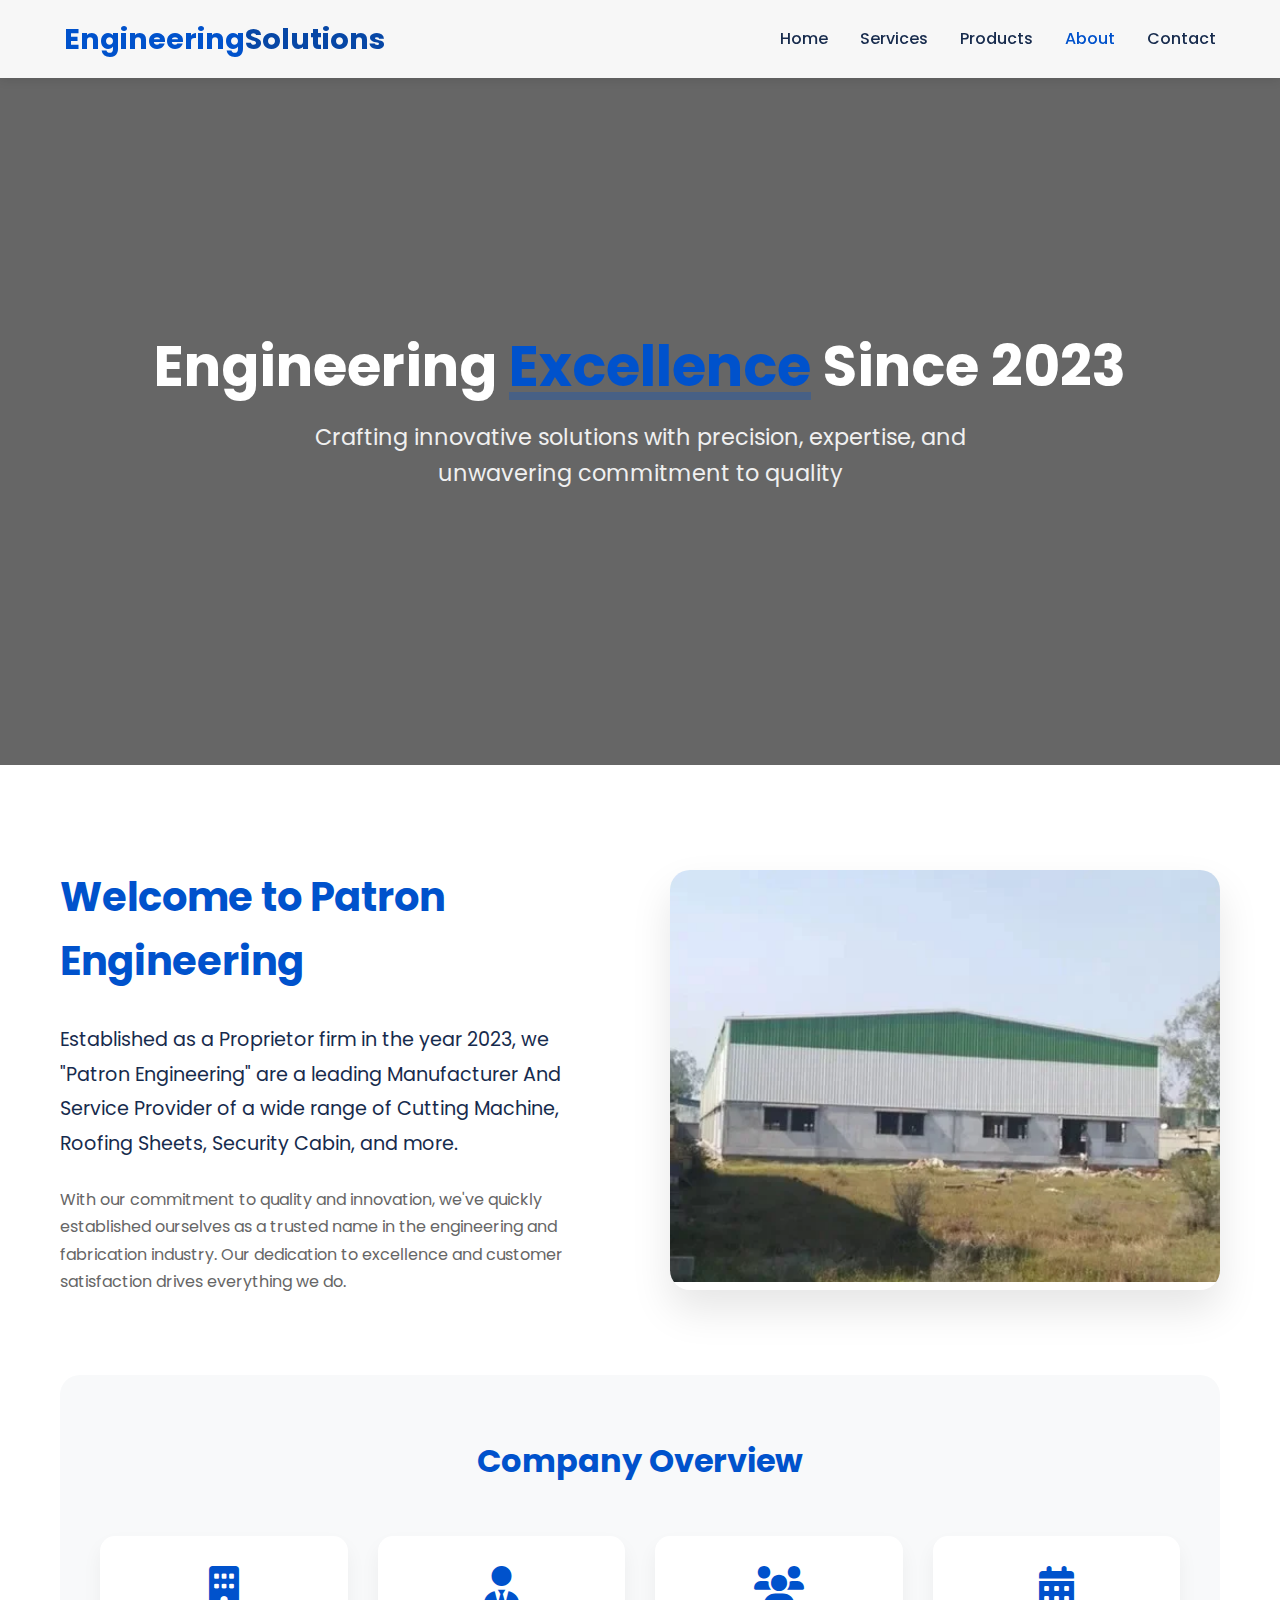
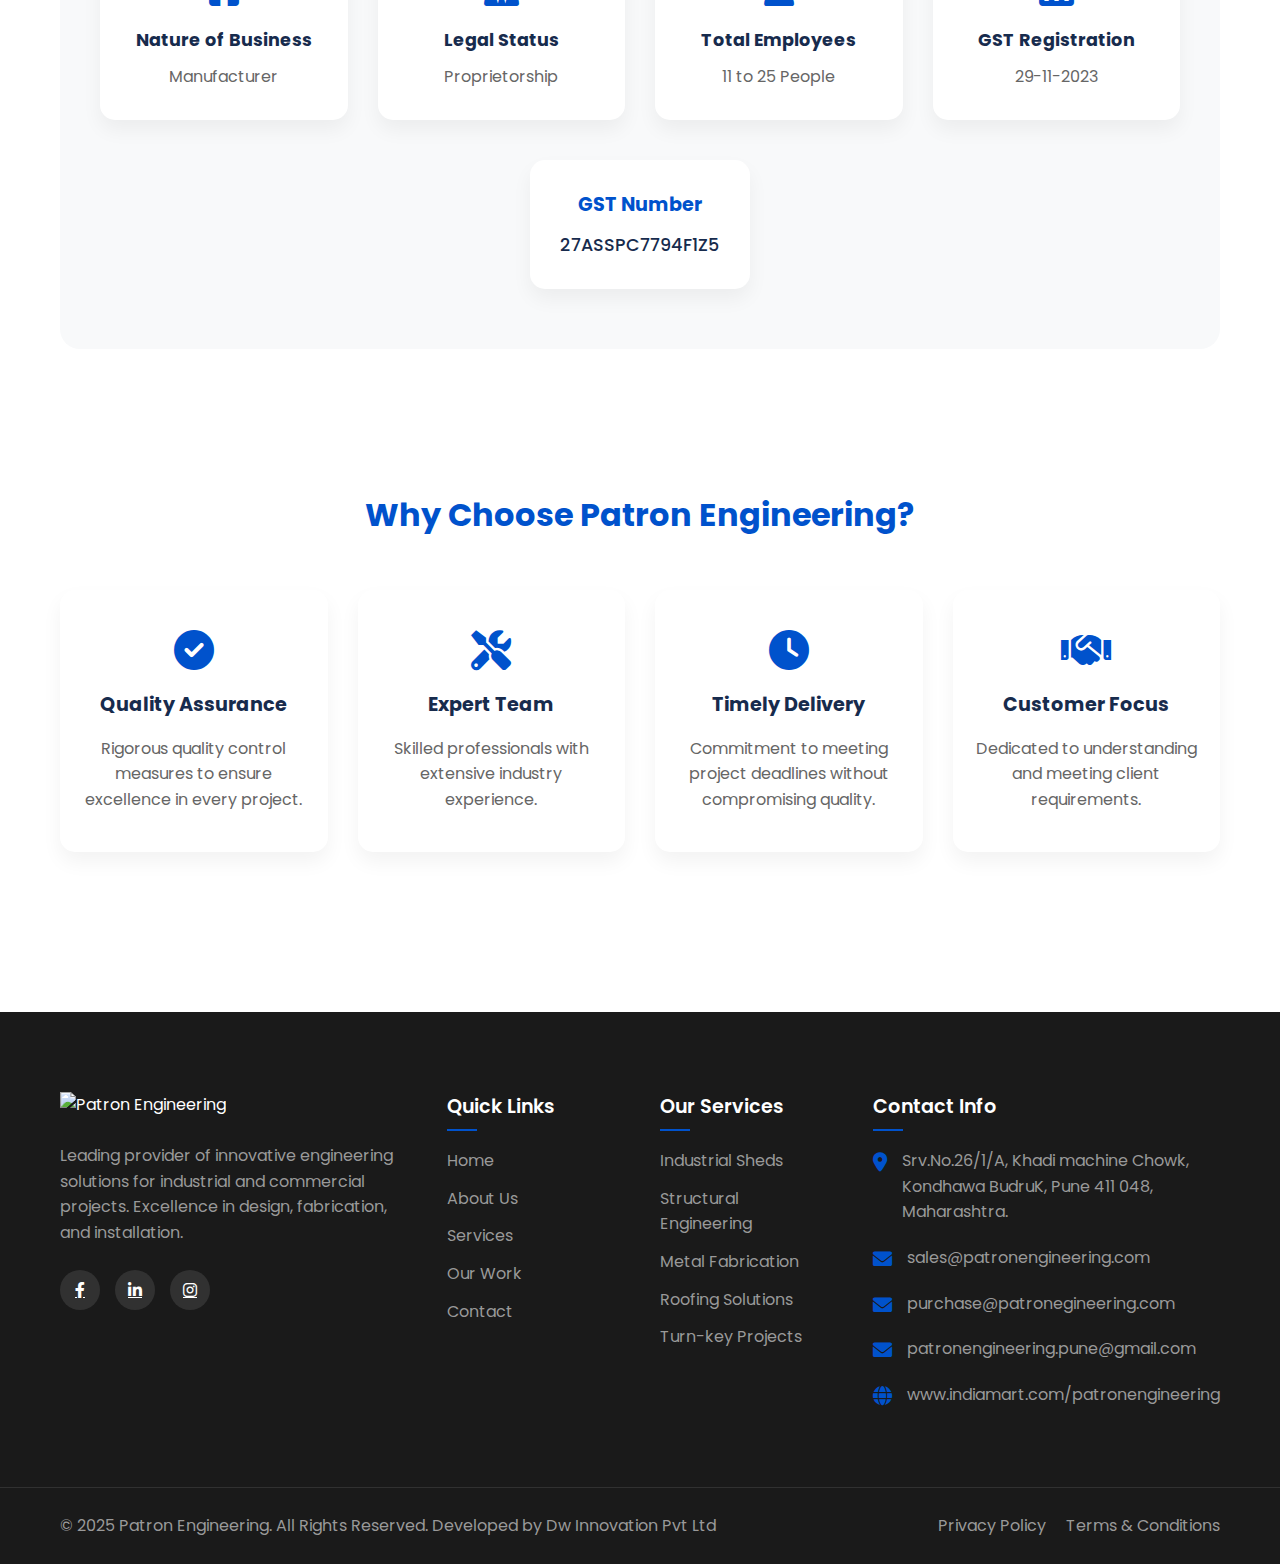
==== about.html @ 4565dd57 "first commit" ====
<!DOCTYPE html>
<html lang="en">
<head>
    <meta charset="UTF-8">
    <meta name="viewport" content="width=device-width, initial-scale=1.0">
    <title>About Us - Patron Engineering</title>
    <link rel="stylesheet" href="https://cdnjs.cloudflare.com/ajax/libs/font-awesome/6.0.0/css/all.min.css">
    <link rel="stylesheet" href="styles.css">
    <link href="https://fonts.googleapis.com/css2?family=Poppins:wght@300;400;500;600;700&display=swap" rel="stylesheet">
    <link rel="stylesheet" href="https://cdnjs.cloudflare.com/ajax/libs/font-awesome/6.0.0/css/all.min.css">
    <link rel="stylesheet" href="https://cdn.jsdelivr.net/npm/swiper@8/swiper-bundle.min.css">
</head>
<body>
    <!-- Header/Navbar -->
    <header>
        <nav>
            <div class="logo">
                <h1>Engineering<span>Solutions</span></h1>
            </div>
            <ul class="nav-links">
                <li><a href="index.html" >Home</a></li>
                <li><a href="#services">Services</a></li>
                <li><a href="#products">Products</a></li>
                <li><a href="about.html" class="active">About</a></li>
                <li><a href="contact.html">Contact</a></li>
            </ul>
            <div class="mobile-menu">
                <i class="fas fa-bars"></i>
            </div>
        </nav>
    </header>

    <main>
        <!-- About Banner -->
        <section class="about-banner">
            <div class="about-banner-overlay"></div>
            <div class="container">
                <h1>Engineering <span class="highlight">Excellence</span> Since 2023</h1>
                <p class="banner-subtitle">Crafting innovative solutions with precision, expertise, and unwavering commitment to quality</p>
                <!-- <div class="banner-highlights">
                    <div class="highlight-item">
                        <i class="fas fa-cogs"></i>
                        <span>Precision Engineering</span>
                    </div>
                    <div class="highlight-item">
                        <i class="fas fa-industry"></i>
                        <span>Modern Facilities</span>
                    </div>
                    <div class="highlight-item">
                        <i class="fas fa-users"></i>
                        <span>Expert Team</span>
                    </div>
                </div> -->
            </div>
        </section>

        <!-- About Content -->
        <section class="about-content">
            <div class="container">
                <div class="about-grid">
                    <div class="about-info">
                        <h2>Welcome to Patron Engineering</h2>
                        <p class="lead">Established as a Proprietor firm in the year 2023, we "Patron Engineering" are a leading Manufacturer And Service Provider of a wide range of Cutting Machine, Roofing Sheets, Security Cabin, and more.</p>
                        <p>With our commitment to quality and innovation, we've quickly established ourselves as a trusted name in the engineering and fabrication industry. Our dedication to excellence and customer satisfaction drives everything we do.</p>
                    </div>
                    <div class="about-image">
                        <img src="./images/work/industrial-shed-500x500.webp" alt="Patron Engineering Facility">
                    </div>
                </div>

                <!-- Company Details -->
                <div class="company-details">
                    <h3>Company Overview</h3>
                    <div class="details-grid">
                        <div class="detail-card">
                            <i class="fas fa-building"></i>
                            <h4>Nature of Business</h4>
                            <p>Manufacturer</p>
                        </div>
                        <div class="detail-card">
                            <i class="fas fa-user-tie"></i>
                            <h4>Legal Status</h4>
                            <p>Proprietorship</p>
                        </div>
                        <div class="detail-card">
                            <i class="fas fa-users"></i>
                            <h4>Total Employees</h4>
                            <p>11 to 25 People</p>
                        </div>
                        <div class="detail-card">
                            <i class="fas fa-calendar-alt"></i>
                            <h4>GST Registration</h4>
                            <p>29-11-2023</p>
                        </div>
                    </div>

                    <div class="gst-info">
                        <h4>GST Number</h4>
                        <p>27ASSPC7794F1Z5</p>
                    </div>
                </div>

                <!-- Why Choose Us -->
                <div class="why-choose-us">
                    <h3>Why Choose Patron Engineering?</h3>
                    <div class="features-grid">
                        <div class="feature">
                            <i class="fas fa-check-circle"></i>
                            <h4>Quality Assurance</h4>
                            <p>Rigorous quality control measures to ensure excellence in every project.</p>
                        </div>
                        <div class="feature">
                            <i class="fas fa-tools"></i>
                            <h4>Expert Team</h4>
                            <p>Skilled professionals with extensive industry experience.</p>
                        </div>
                        <div class="feature">
                            <i class="fas fa-clock"></i>
                            <h4>Timely Delivery</h4>
                            <p>Commitment to meeting project deadlines without compromising quality.</p>
                        </div>
                        <div class="feature">
                            <i class="fas fa-handshake"></i>
                            <h4>Customer Focus</h4>
                            <p>Dedicated to understanding and meeting client requirements.</p>
                        </div>
                    </div>
                </div>
            </div>
        </section>
    </main>

    <!-- Footer -->
    <footer class="footer">
        <div class="footer-top">
            <div class="container">
                <div class="footer-grid">
                    <div class="footer-info">
                        <div class="footer-logo">
                            <img src="./images/logo.png" alt="Patron Engineering">
                        </div>
                        <p>Leading provider of innovative engineering solutions for industrial and commercial projects. Excellence in design, fabrication, and installation.</p>
                        <div class="social-links">
                            <a href="#" class="social-link">
                                <i class="fab fa-facebook-f"></i>
                            </a>
                            <a href="#" class="social-link">
                                <i class="fab fa-linkedin-in"></i>
                            </a>
                            <a href="#" class="social-link">
                                <i class="fab fa-instagram"></i>
                            </a>
                        </div>
                    </div>

                    <div class="footer-links">
                        <h4>Quick Links</h4>
                        <ul>
                            <li><a href="index.html">Home</a></li>
                            <li><a href="about.html">About Us</a></li>
                            <li><a href="#services">Services</a></li>
                            <li><a href="#work">Our Work</a></li>
                            <li><a href="#contact">Contact</a></li>
                        </ul>
                    </div>

                    <div class="footer-services">
                        <h4>Our Services</h4>
                        <ul>
                            <li><a href="#">Industrial Sheds</a></li>
                            <li><a href="#">Structural Engineering</a></li>
                            <li><a href="#">Metal Fabrication</a></li>
                            <li><a href="#">Roofing Solutions</a></li>
                            <li><a href="#">Turn-key Projects</a></li>
                        </ul>
                    </div>

                    <div class="footer-contact">
                        <h4>Contact Info</h4>
                        <ul>
                            <li>
                                <i class="fas fa-map-marker-alt"></i>
                                <span>Srv.No.26/1/A, Khadi machine Chowk,<br>Kondhawa BudruK, Pune 411 048,<br>Maharashtra.</span>
                            </li>
                            <li>
                                <i class="fas fa-envelope"></i>
                                <a href="mailto:sales@patronengineering.com">sales@patronengineering.com</a>
                            </li>
                            <li>
                                <i class="fas fa-envelope"></i>
                                <a href="mailto:purchase@patronegineering.com">purchase@patronegineering.com</a>
                            </li>
                            <li>
                                <i class="fas fa-envelope"></i>
                                <a href="mailto:patronengineering.pune@gmail.com">patronengineering.pune@gmail.com</a>
                            </li>
                            <li>
                                <i class="fas fa-globe"></i>
                                <a href="https://www.indiamart.com/patronengineering" target="_blank">www.indiamart.com/patronengineering</a>
                            </li>
                        </ul>
                    </div>
                </div>
            </div>
        </div>

        <div class="footer-bottom">
            <div class="container">
                <p>&copy; 2025 Patron Engineering. All Rights Reserved. Developed by Dw Innovation Pvt Ltd</p>
                <div class="footer-bottom-links">
                    <a href="#">Privacy Policy</a>
                    <a href="#">Terms & Conditions</a>
                </div>
            </div>
        </div>
    </footer>

    <script src="script.js"></script>
</body>
</html>
---- styles.css ----
:root {
    --primary-color: #0052cc;
    --secondary-color: #0747a6;
    --white: #ffffff;
    --light-gray: #f4f5f7;
    --dark-gray: #172b4d;
}

* {
    margin: 0;
    padding: 0;
    box-sizing: border-box;
    font-family: 'Poppins', sans-serif;
}

body {
    line-height: 1.6;
    color: var(--dark-gray);
}

/* Header Styles */
header {
    position: fixed;
    width: 100%;
    z-index: 1000;
    background: rgba(255, 255, 255, 0.95);
    box-shadow: 0 2px 10px rgba(0, 0, 0, 0.1);
}

nav {
    display: flex;
    justify-content: space-between;
    align-items: center;
    padding: 1rem 5%;
    max-width: 1400px;
    margin: 0 auto;
}

.logo h1 {
    color: var(--primary-color);
    font-size: 1.8rem;
    font-weight: 700;
}

.logo span {
    color: var(--secondary-color);
}

.nav-links {
    display: flex;
    list-style: none;
    gap: 2rem;
}

.nav-links a {
    text-decoration: none;
    color: var(--dark-gray);
    font-weight: 500;
    transition: color 0.3s ease;
}

.nav-links a:hover,
.nav-links a.active {
    color: var(--primary-color);
}

.mobile-menu {
    display: none;
    cursor: pointer;
}

/* Hero Section */
#hero {
    height: 85vh;
    width: 100%;
    position: relative;
    overflow: hidden;
    margin-top: 0;
    background-color: var(--dark-gray);
}

.swiper {
    width: 100%;
    height: 100%;
}

.swiper-slide {
    position: relative;
    background-size: cover;
    background-position: center;
    background-repeat: no-repeat;
    width: 100%;
    height: 100%;
}

.swiper-slide::before {
    content: '';
    position: absolute;
    top: 0;
    left: 0;
    width: 100%;
    height: 100%;
    background: linear-gradient(to right, rgba(0,0,0,0.7), rgba(0,0,0,0.3));
    z-index: 1;
}

.slide-content {
    position: absolute;
    text-align: center;
    top: 50%;
    left: 50%;
    transform: translate(-50%, -50%);
    color: var(--white);
    z-index: 2;
    max-width: 600px;
}

.slide-content h2 {
    text-align: center;
    font-size: 3.5rem;
    font-weight: 700;
    margin-bottom: 1rem;
}

.slide-content p {
    font-size: 1.2rem;
    margin-bottom: 2rem;
}

.cta-button {
    display: inline-block;
    padding: 1rem 2rem;
    background: var(--primary-color);
    color: var(--white);
    text-decoration: none;
    border-radius: 5px;
    font-weight: 500;
    transition: all 0.3s ease;
}

.cta-button:hover {
    background: var(--secondary-color);
    transform: translateY(-2px);
}

/* Navigation Styles */
.swiper-button-next,
.swiper-button-prev {
    color: var(--white);
    width: 50px;
    height: 50px;
    background: rgba(0, 82, 204, 0.3);
    border-radius: 50%;
    transition: all 0.3s ease;
    z-index: 10;
}

.swiper-button-next:hover,
.swiper-button-prev:hover {
    background: var(--primary-color);
}

.swiper-button-next::after,
.swiper-button-prev::after {
    font-size: 1.2rem;
    font-weight: bold;
}

.swiper-pagination {
    z-index: 10;
}

.swiper-pagination-bullet {
    width: 12px;
    height: 12px;
    background: rgba(255, 255, 255, 0.5);
    transition: all 0.3s ease;
}

.swiper-pagination-bullet-active {
    background: var(--primary-color);
    width: 30px;
    border-radius: 6px;
}

/* General Section Styles */
.section {
    padding: 100px 0;
}

.container {
    max-width: 1200px;
    margin: 0 auto;
    padding: 0 20px;
}

.section-header {
    margin-bottom: 3rem;
}

.section-header h2 {
    font-size: 2.5rem;
    color: var(--dark-gray);
    margin-bottom: 1rem;
}

.section-header .subtitle {
    color: var(--primary-color);
    font-size: 1.2rem;
}

.text-left {
    text-align: left;
}

/* Mission Section */
.mission-wrapper {
    display: flex;
    gap: 60px;
    align-items: center;
}

.mission-content {
    flex: 1;
}

.mission-quote {
    position: relative;
    padding: 30px 0;
    margin: 30px 0;
    border-left: 4px solid var(--primary-color);
    padding-left: 30px;
}

.mission-quote i {
    color: var(--primary-color);
    font-size: 2rem;
    opacity: 0.2;
    position: absolute;
    left: -20px;
    top: 20px;
}

.mission-quote p {
    font-size: 1.3rem;
    line-height: 1.8;
    color: var(--dark-gray);
    font-style: italic;
}

.mission-points {
    margin-top: 30px;
}

.mission-point {
    display: flex;
    align-items: center;
    gap: 15px;
    margin-bottom: 20px;
}

.mission-point i {
    color: var(--primary-color);
    font-size: 1.5rem;
}

.mission-point p {
    margin: 0;
    font-size: 1.1rem;
    color: var(--dark-gray);
}

.mission-image {
    flex: 1;
    position: relative;
    border-radius: 15px;
    overflow: hidden;
    box-shadow: 0 15px 30px rgba(0, 0, 0, 0.1);
    aspect-ratio: 4/3;
}

.mission-image img {
    width: 100%;
    height: 100%;
    object-fit: cover;
    transition: transform 0.5s ease;
}

.mission-image:hover img {
    transform: scale(1.05);
}

.mission-overlay {
    position: absolute;
    bottom: 0;
    left: 0;
    right: 0;
    background: linear-gradient(to top, rgba(0,82,204,0.9), transparent);
    padding: 30px;
}

.mission-stats {
    display: flex;
    justify-content: space-around;
    color: white;
    text-align: center;
}

.stat .number {
    display: block;
    font-size: 2rem;
    font-weight: 700;
    margin-bottom: 5px;
}

.stat .label {
    font-size: 1rem;
    opacity: 0.9;
}

/* Work Section Styles */
.work-slider-container {
    position: relative;
    width: 100%;
    padding: 120px 0;
    background: linear-gradient(135deg, #f8f9fa 0%, #e9ecef 100%);
    overflow: hidden;
}

.section-header {
    text-align: center;
    margin-bottom: 80px;
}

.section-header h2 {
    font-size: 3.5rem;
    margin-bottom: 20px;
    color: var(--primary-color);
    position: relative;
}

.section-header h2::after {
    content: '';
    position: absolute;
    bottom: -10px;
    left: 50%;
    transform: translateX(-50%);
    width: 60px;
    height: 3px;
    background: var(--primary-color);
    border-radius: 2px;
}

.section-header .subtitle {
    font-size: 1.2rem;
    color: var(--dark-gray);
    max-width: 600px;
    margin: 0 auto;
    opacity: 0.8;
}

.work-slider {
    padding: 20px 0;
}

.work-slide {
    opacity: 0;
    transition: opacity 0.5s ease;
}

.work-slide-inner {
    position: relative;
    border-radius: 15px;
    overflow: hidden;
    background: var(--white);
    box-shadow: 0 15px 30px rgba(0, 0, 0, 0.1);
}

.work-image {
    position: relative;
    width: 100%;
    height: 500px;
    overflow: hidden;
}

.work-overlay {
    position: absolute;
    inset: 0;
    background: linear-gradient(to top, rgba(0, 0, 0, 0.7), transparent);
    opacity: 0;
    transition: opacity 0.5s ease;
}

.work-image img {
    width: 100%;
    height: 100%;
    object-fit: cover;
    transition: transform 0.5s ease;
}

.work-content {
    position: absolute;
    bottom: 0;
    left: 0;
    right: 0;
    padding: 40px;
    color: var(--white);
    z-index: 2;
}

.work-category {
    display: inline-block;
    font-size: 0.85rem;
    text-transform: uppercase;
    letter-spacing: 2px;
    padding: 8px 16px;
    background: rgba(255, 255, 255, 0.1);
    backdrop-filter: blur(10px);
    border-radius: 30px;
    margin-bottom: 15px;
    transform: translateY(20px);
    opacity: 0;
    transition: all 0.5s ease;
}

.work-content h3 {
    font-size: 2.2rem;
    font-weight: 600;
    line-height: 1.2;
    margin-bottom: 15px;
    transform: translateY(20px);
    opacity: 0;
    transition: all 0.5s ease;
}

.work-content p {
    font-size: 1.1rem;
    line-height: 1.6;
    margin-bottom: 25px;
    opacity: 0;
    transform: translateY(20px);
    transition: all 0.5s ease;
}

.work-link {
    display: inline-flex;
    align-items: center;
    gap: 10px;
    color: var(--white);
    text-decoration: none;
    font-weight: 500;
    padding: 12px 25px;
    background: rgba(255, 255, 255, 0.1);
    backdrop-filter: blur(10px);
    border-radius: 30px;
    transform: translateY(20px);
    opacity: 0;
    transition: all 0.3s ease;
}

.work-link:hover {
    background: var(--primary-color);
    transform: translateY(-2px);
}

.work-link i {
    transition: transform 0.3s ease;
}

.work-link:hover i {
    transform: translateX(5px);
}

/* Active Slide Styles */
.swiper-slide-active.work-slide {
    opacity: 1;
}

.swiper-slide-active .work-overlay {
    opacity: 1;
}

.swiper-slide-active .work-content,
.swiper-slide-active .work-category,
.swiper-slide-active .work-content h3,
.swiper-slide-active .work-content p,
.swiper-slide-active .work-link {
    transform: translateY(0);
    opacity: 1;
}

/* Navigation Styles */
.work-slider-nav {
    display: flex;
    align-items: center;
    justify-content: center;
    gap: 30px;
    margin-top: 60px;
}

.work-prev,
.work-next {
    display: flex;
    align-items: center;
    gap: 10px;
    color: var(--dark-gray);
    font-weight: 500;
    padding: 12px 25px;
    background: var(--white);
    border-radius: 30px;
    box-shadow: 0 4px 6px rgba(0, 0, 0, 0.05);
    cursor: pointer;
    transition: all 0.3s ease;
    border: none;
}

.work-prev:hover,
.work-next:hover {
    background: var(--primary-color);
    color: var(--white);
    transform: translateY(-2px);
}

.work-pagination {
    display: flex;
    gap: 8px;
}

.work-pagination .swiper-pagination-bullet {
    width: 8px;
    height: 8px;
    border-radius: 50%;
    background: var(--dark-gray);
    opacity: 0.3;
    transition: all 0.3s ease;
    cursor: pointer;
}

.work-pagination .swiper-pagination-bullet-active {
    opacity: 1;
    background: var(--primary-color);
}

/* Loading State */
.work-image.loading {
    background: #f1f3f5;
}

/* Responsive Styles */
@media (max-width: 1200px) {
    .section-header h2 {
        font-size: 3rem;
    }
    .work-image {
        height: 450px;
    }
}

@media (max-width: 768px) {
    .work-slider-container {
        padding: 80px 0;
    }
    .section-header h2 {
        font-size: 2.5rem;
    }
    .work-image {
        height: 400px;
    }
    .work-content {
        padding: 30px;
    }
    .work-content h3 {
        font-size: 1.8rem;
    }
}

@media (max-width: 480px) {
    .work-image {
        height: 350px;
    }
    .work-content h3 {
        font-size: 1.5rem;
    }
    .section-header h2 {
        font-size: 2rem;
    }
}

/* Responsive Design */
@media (max-width: 768px) {
    .nav-links {
        display: none;
    }

    .mobile-menu {
        display: block;
    }

    .slide-content {
        left: 5%;
        max-width: 90%;
    }

    .slide-content h2 {
        font-size: 2.5rem;
    }

    .mission-wrapper {
        flex-direction: column;
    }

    .mission-quote p {
        font-size: 1.1rem;
    }

    .section {
        padding: 60px 0;
    }

    .section-header h2 {
        font-size: 2rem;
    }
}

/* Add margin to the main content to prevent overlap */
main {
    position: relative;
    z-index: 1;
}

.section:not(#hero) {
    position: relative;
    z-index: 2;
    background: var(--white);
}

/* Footer Styles */
.footer {
    background: #1a1a1a;
    color: #fff;
}

.footer-top {
    padding: 80px 0 60px;
}

.footer-grid {
    display: grid;
    grid-template-columns: 2fr 1fr 1fr 1.5fr;
    gap: 40px;
}

/* Footer Info Section */
.footer-info {
    max-width: 400px;
}

.footer-logo {
    margin-bottom: 25px;
}

.footer-logo img {
    height: 50px;
    width: auto;
}

.footer-info p {
    color: #999;
    line-height: 1.6;
    margin-bottom: 25px;
}

.social-links {
    display: flex;
    gap: 15px;
}

.social-link {
    display: flex;
    align-items: center;
    justify-content: center;
    width: 40px;
    height: 40px;
    background: rgba(255, 255, 255, 0.1);
    border-radius: 50%;
    color: #fff;
    transition: all 0.3s ease;
}

.social-link:hover {
    background: var(--primary-color);
    transform: translateY(-3px);
}

/* Footer Links Sections */
.footer-links h4,
.footer-services h4,
.footer-contact h4 {
    color: #fff;
    font-size: 1.2rem;
    font-weight: 600;
    margin-bottom: 25px;
    position: relative;
}

.footer-links h4::after,
.footer-services h4::after,
.footer-contact h4::after {
    content: '';
    position: absolute;
    left: 0;
    bottom: -8px;
    width: 30px;
    height: 2px;
    background: var(--primary-color);
}

.footer-links ul,
.footer-services ul,
.footer-contact ul {
    list-style: none;
    padding: 0;
    margin: 0;
}

.footer-links li,
.footer-services li {
    margin-bottom: 12px;
}

.footer-links a,
.footer-services a {
    color: #999;
    text-decoration: none;
    transition: all 0.3s ease;
    display: inline-block;
}

.footer-links a:hover,
.footer-services a:hover {
    color: var(--primary-color);
    transform: translateX(5px);
}

/* Footer Contact Section */
.footer-contact ul li {
    display: flex;
    align-items: flex-start;
    gap: 15px;
    margin-bottom: 20px;
}

.footer-contact i {
    color: var(--primary-color);
    font-size: 1.2rem;
    margin-top: 4px;
}

.footer-contact span,
.footer-contact a {
    color: #999;
    text-decoration: none;
    transition: color 0.3s ease;
    line-height: 1.6;
}

.footer-contact a:hover {
    color: var(--primary-color);
}

/* Footer Bottom */
.footer-bottom {
    padding: 25px 0;
    border-top: 1px solid rgba(255, 255, 255, 0.1);
}

.footer-bottom .container {
    display: flex;
    justify-content: space-between;
    align-items: center;
}

.footer-bottom p {
    color: #999;
    margin: 0;
}

.footer-bottom-links {
    display: flex;
    gap: 20px;
}

.footer-bottom-links a {
    color: #999;
    text-decoration: none;
    transition: color 0.3s ease;
}

.footer-bottom-links a:hover {
    color: var(--primary-color);
}

/* Responsive Footer */
@media (max-width: 1200px) {
    .footer-grid {
        grid-template-columns: 1.5fr 1fr 1fr 1.2fr;
        gap: 30px;
    }
}

@media (max-width: 992px) {
    .footer-grid {
        grid-template-columns: 1fr 1fr;
        gap: 40px;
    }
    
    .footer-info {
        grid-column: 1 / -1;
        max-width: 100%;
        text-align: center;
    }
    
    .social-links {
        justify-content: center;
    }
    
    .footer-links h4::after,
    .footer-services h4::after,
    .footer-contact h4::after {
        left: 50%;
        transform: translateX(-50%);
    }
}

@media (max-width: 768px) {
    .footer-top {
        padding: 60px 0 40px;
    }
    
    .footer-grid {
        grid-template-columns: 1fr;
        gap: 40px;
        text-align: center;
    }
    
    .footer-contact ul li {
        justify-content: center;
    }
    
    .footer-bottom .container {
        flex-direction: column;
        gap: 15px;
        text-align: center;
    }
    
    .footer-bottom-links {
        justify-content: center;
    }
}

@media (max-width: 480px) {
    .footer-top {
        padding: 40px 0 30px;
    }
    
    .footer-grid {
        gap: 30px;
    }
    
    .footer-bottom {
        padding: 20px 0;
    }
}

/* About Page Styles */
.about-banner {
    position: relative;
    height: 85vh;
    background: url('./images/work/low-angle-view-scafolding-building.jpg') center/cover no-repeat;
    display: flex;
    align-items: center;
    justify-content: center;
    text-align: center;
    color: var(--white);
}

.about-banner-overlay {
    position: absolute;
    inset: 0;
    background: rgba(0, 0, 0, 0.6);
}

.about-banner .container {
    margin-top: 100px;
    position: relative;
    z-index: 1;
}

.about-banner h1 {
    font-size: 3.5rem;
    margin-bottom: 20px;
    line-height: 1.2;
}

.about-banner h1 .highlight {
    color: var(--primary-color);
    position: relative;
    display: inline-block;
}

.about-banner h1 .highlight::after {
    content: '';
    position: absolute;
    bottom: 0;
    left: 0;
    width: 100%;
    height: 8px;
    background: rgba(0, 82, 204, 0.3);
    z-index: -1;
}

.about-banner .banner-subtitle {
    font-size: 1.4rem;
    opacity: 0.9;
    margin-bottom: 40px;
    max-width: 700px;
    margin-left: auto;
    margin-right: auto;
}

.about-banner .banner-highlights {
    display: flex;
    justify-content: center;
    gap: 40px;
    margin-top: 40px;
}

.about-banner .highlight-item {
    display: flex;
    flex-direction: column;
    align-items: center;
    gap: 10px;
    padding: 20px;
    background: rgba(255, 255, 255, 0.1);
    backdrop-filter: blur(10px);
    border-radius: 15px;
    transition: transform 0.3s ease;
}

.about-banner .highlight-item:hover {
    transform: translateY(-5px);
}

.about-banner .highlight-item i {
    font-size: 2rem;
    color: var(--primary-color);
}

.about-banner .highlight-item span {
    font-size: 1.1rem;
    font-weight: 500;
}

@media (max-width: 992px) {
    .about-banner h1 {
        font-size: 3rem;
    }
    
    .about-banner .banner-subtitle {
        font-size: 1.2rem;
    }
    
    .about-banner .banner-highlights {
        flex-direction: column;
        gap: 20px;
        align-items: center;
    }
    
    .about-banner .highlight-item {
        width: 100%;
        max-width: 300px;
    }
}

@media (max-width: 768px) {
    .about-banner h1 {
        font-size: 2.5rem;
    }
}

@media (max-width: 480px) {
    .about-banner h1 {
        font-size: 2rem;
    }
}

.about-content {
    padding: 100px 0;
}

.about-grid {
    display: grid;
    grid-template-columns: 1fr 1fr;
    gap: 60px;
    align-items: center;
    margin-bottom: 80px;
}

.about-info h2 {
    font-size: 2.5rem;
    color: var(--primary-color);
    margin-bottom: 30px;
}

.about-info .lead {
    font-size: 1.2rem;
    line-height: 1.8;
    color: var(--dark-gray);
    margin-bottom: 25px;
}

.about-info p {
    color: #666;
    line-height: 1.7;
}

.about-image {
    position: relative;
    border-radius: 20px;
    overflow: hidden;
    box-shadow: 0 20px 40px rgba(0, 0, 0, 0.1);
}

.about-image img {
    width: 100%;
    height: 100%;
    object-fit: cover;
    transition: transform 0.5s ease;
}

.about-image:hover img {
    transform: scale(1.05);
}

/* Company Details */
.company-details {
    padding: 60px 0;
    background: #f8f9fa;
    border-radius: 20px;
    margin-bottom: 80px;
}

.company-details h3 {
    text-align: center;
    font-size: 2rem;
    color: var(--primary-color);
    margin-bottom: 50px;
}

.details-grid {
    display: grid;
    grid-template-columns: repeat(4, 1fr);
    gap: 30px;
    padding: 0 40px;
}

.detail-card {
    text-align: center;
    padding: 30px 20px;
    background: var(--white);
    border-radius: 15px;
    box-shadow: 0 10px 20px rgba(0, 0, 0, 0.05);
    transition: transform 0.3s ease;
}

.detail-card:hover {
    transform: translateY(-5px);
}

.detail-card i {
    font-size: 2.5rem;
    color: var(--primary-color);
    margin-bottom: 20px;
}

.detail-card h4 {
    font-size: 1.1rem;
    margin-bottom: 10px;
    color: var(--dark-gray);
}

.detail-card p {
    color: #666;
}

.gst-info {
    text-align: center;
    margin-top: 40px;
    padding: 30px;
    background: var(--white);
    border-radius: 15px;
    box-shadow: 0 10px 20px rgba(0, 0, 0, 0.05);
    display: inline-block;
    position: relative;
    left: 50%;
    transform: translateX(-50%);
}

.gst-info h4 {
    font-size: 1.2rem;
    color: var(--primary-color);
    margin-bottom: 10px;
}

.gst-info p {
    font-size: 1.1rem;
    color: var(--dark-gray);
    font-weight: 500;
}

/* Why Choose Us */
.why-choose-us {
    padding: 60px 0;
}

.why-choose-us h3 {
    text-align: center;
    font-size: 2rem;
    color: var(--primary-color);
    margin-bottom: 50px;
}

.features-grid {
    display: grid;
    grid-template-columns: repeat(4, 1fr);
    gap: 30px;
}

.feature {
    text-align: center;
    padding: 40px 20px;
    background: var(--white);
    border-radius: 15px;
    box-shadow: 0 10px 20px rgba(0, 0, 0, 0.05);
    transition: transform 0.3s ease;
}

.feature:hover {
    transform: translateY(-5px);
}

.feature i {
    font-size: 2.5rem;
    color: var(--primary-color);
    margin-bottom: 20px;
}

.feature h4 {
    font-size: 1.2rem;
    margin-bottom: 15px;
    color: var(--dark-gray);
}

.feature p {
    color: #666;
    line-height: 1.6;
}

/* Responsive Styles */
@media (max-width: 1200px) {
    .about-banner h1 {
        font-size: 3.5rem;
    }
    .details-grid,
    .features-grid {
        grid-template-columns: repeat(2, 1fr);
    }
}

@media (max-width: 992px) {
    .about-grid {
        grid-template-columns: 1fr;
        gap: 40px;
    }
    .about-info {
        text-align: center;
    }
    .about-banner h1 {
        font-size: 3rem;
    }
}

@media (max-width: 768px) {
    .about-banner {
        height: 300px;
    }
    .about-banner h1 {
        font-size: 2.5rem;
    }
    .about-content {
        padding: 60px 0;
    }
    .company-details {
        padding: 40px 0;
    }
    .details-grid,
    .features-grid {
        grid-template-columns: 1fr;
        gap: 20px;
    }
    .detail-card,
    .feature {
        padding: 25px 15px;
    }
}

@media (max-width: 480px) {
    .about-banner h1 {
        font-size: 2rem;
    }
    .about-banner p {
        font-size: 1rem;
    }
    .about-info h2 {
        font-size: 2rem;
    }
    .company-details h3,
    .why-choose-us h3 {
        font-size: 1.8rem;
    }
}

/* Contact Page Styles */
.contact-banner {
    position: relative;
    padding-top: 80px;
    height: 85vh;
    background: url('./images/contact/carpenter-talking-mobile-phone.jpg') center/cover no-repeat;
    display: flex;
    align-items: center;
    text-align: center;
    color: var(--white);
}

.contact-banner-overlay {
    position: absolute;
    inset: 0;
    background: rgba(0, 0, 0, 0.6);
}

.contact-banner .container {
    position: relative;
    z-index: 1;
}

.contact-banner h1 {
    font-size: 3.5rem;
    margin-bottom: 20px;
    line-height: 1.2;
}

.contact-banner h1 .highlight {
    color: var(--primary-color);
    position: relative;
    display: inline-block;
}

.contact-banner h1 .highlight::after {
    content: '';
    position: absolute;
    bottom: 0;
    left: 0;
    width: 100%;
    height: 8px;
    background: rgba(0, 82, 204, 0.3);
    z-index: -1;
}

.contact-banner .banner-subtitle {
    font-size: 1.4rem;
    opacity: 0.9;
    margin-bottom: 40px;
    max-width: 700px;
    margin-left: auto;
    margin-right: auto;
}

.banner-highlights {
    display: flex;
    justify-content: center;
    gap: 40px;
    margin-top: 40px;
}

.highlight-item {
    display: flex;
    flex-direction: column;
    align-items: center;
    gap: 10px;
    padding: 20px;
    background: rgba(255, 255, 255, 0.1);
    backdrop-filter: blur(10px);
    border-radius: 15px;
    transition: transform 0.3s ease;
}

.highlight-item:hover {
    transform: translateY(-5px);
}

.highlight-item i {
    font-size: 2rem;
    color: var(--primary-color);
}

.highlight-item span {
    font-size: 1.1rem;
    font-weight: 500;
}

.contact-content {
    padding: 80px 0;
}

.contact-grid {
    display: grid;
    grid-template-columns: 1.2fr 0.8fr;
    gap: 60px;
    align-items: start;
}

/* Contact Form Styles */
.contact-form-container {
    background: white;
    padding: 40px;
    border-radius: 20px;
    box-shadow: 0 10px 30px rgba(0, 0, 0, 0.1);
}

.contact-form-container h2 {
    font-size: 2rem;
    color: var(--primary-color);
    margin-bottom: 30px;
}

.contact-form {
    display: grid;
    gap: 20px;
}

.form-group {
    position: relative;
}

.form-group input,
.form-group select,
.form-group textarea {
    width: 100%;
    padding: 15px;
    border: 1px solid #ddd;
    border-radius: 8px;
    font-family: inherit;
}

.form-group textarea {
    height: 150px;
    resize: none;
}

.form-group label {
    position: absolute;
    left: 15px;
    top: 15px;
    color: #666;
    transition: all 0.3s ease;
    pointer-events: none;
}

.form-group input:focus,
.form-group select:focus,
.form-group textarea:focus {
    border-color: var(--primary-color);
    box-shadow: 0 0 0 2px rgba(0, 82, 204, 0.1);
    outline: none;
}

.form-group input:focus + label,
.form-group textarea:focus + label,
.form-group input:not(:placeholder-shown) + label,
.form-group textarea:not(:placeholder-shown) + label {
    top: -10px;
    left: 10px;
    background: white;
    padding: 0 5px;
    font-size: 0.8rem;
    color: var(--primary-color);
}

.submit-btn {
    background: var(--primary-color);
    color: white;
    padding: 15px 30px;
    border: none;
    border-radius: 8px;
    font-size: 1rem;
    font-weight: 600;
    cursor: pointer;
    transition: all 0.3s ease;
}

.submit-btn:hover {
    background: #0747a6;
    transform: translateY(-2px);
}

/* Contact Info Styles */
.contact-info-container {
    display: grid;
    gap: 30px;
}

.contact-info-card {
    background: white;
    padding: 30px;
    border-radius: 15px;
    box-shadow: 0 10px 30px rgba(0, 0, 0, 0.1);
}

.contact-info-card h3 {
    color: var(--primary-color);
    font-size: 1.3rem;
    margin-bottom: 20px;
    position: relative;
}

.contact-info-card h3::after {
    content: '';
    position: absolute;
    left: 0;
    bottom: -8px;
    width: 40px;
    height: 2px;
    background: var(--primary-color);
}

.contact-info-card p {
    display: flex;
    align-items: flex-start;
    gap: 10px;
    color: #666;
    line-height: 1.6;
    margin-bottom: 15px;
}

.contact-info-card p:last-child {
    margin-bottom: 0;
}

.contact-info-card i {
    color: var(--primary-color);
    margin-top: 5px;
}

.contact-info-card a {
    color: #666;
    text-decoration: none;
    transition: color 0.3s ease;
}

.contact-info-card a:hover {
    color: var(--primary-color);
}

/* Map Section */
.map-section {
    padding: 0 0 80px;
}

.map-section h2 {
    text-align: center;
    font-size: 2rem;
    color: var(--primary-color);
    margin-bottom: 40px;
}

.map-container {
    border-radius: 20px;
    overflow: hidden;
    box-shadow: 0 10px 30px rgba(0, 0, 0, 0.1);
}

/* Responsive Styles */
@media (max-width: 992px) {
    .contact-grid {
        grid-template-columns: 1fr;
        gap: 40px;
    }
    
    .contact-banner h1 {
        font-size: 3rem;
    }
    
    .contact-banner .banner-subtitle {
        font-size: 1.2rem;
    }
    
    .banner-highlights {
        flex-direction: column;
        gap: 20px;
        align-items: center;
    }
    
    .highlight-item {
        width: 100%;
        max-width: 300px;
    }
}

@media (max-width: 768px) {
    .contact-banner {
        height: 300px;
    }
    
    .contact-banner h1 {
        font-size: 2.5rem;
    }
    
    .contact-content {
        padding: 60px 0;
    }
    
    .contact-form-container {
        padding: 30px;
    }
    
    .map-section {
        padding: 0 0 60px;
    }
}

@media (max-width: 480px) {
    .contact-banner h1 {
        font-size: 2rem;
    }
    
    .contact-form-container h2 {
        font-size: 1.8rem;
    }
}

/* Products Page Styles */
.products-hero {
    height: 40vh;
    background: linear-gradient(rgba(0, 0, 0, 0.6), rgba(0, 0, 0, 0.6)), url('./images/banner/arc-welding-steel-construction-site.jpg');
    background-size: cover;
    background-position: center;
    display: flex;
    align-items: center;
    justify-content: center;
    text-align: center;
    color: var(--white);
    margin-top: 80px;
}

.products-hero h1 {
    font-size: 3.5rem;
    margin-bottom: 1rem;
}

.products-hero p {
    font-size: 1.2rem;
    max-width: 600px;
    margin: 0 auto;
}

.product-categories {
    padding: 80px 0;
    background-color: var(--light-gray);
}

.category-filters {
    display: flex;
    justify-content: center;
    gap: 1rem;
    margin-bottom: 3rem;
    flex-wrap: wrap;
}

.filter-btn {
    padding: 0.8rem 1.5rem;
    border: none;
    background: var(--white);
    color: var(--dark-gray);
    border-radius: 30px;
    cursor: pointer;
    font-weight: 500;
    transition: all 0.3s ease;
}

.filter-btn:hover,
.filter-btn.active {
    background: var(--primary-color);
    color: var(--white);
}

.products-grid {
    display: grid;
    grid-template-columns: repeat(auto-fit, minmax(300px, 1fr));
    gap: 2rem;
    padding: 0 20px;
}

.product-card {
    background: var(--white);
    border-radius: 15px;
    overflow: hidden;
    box-shadow: 0 5px 15px rgba(0, 0, 0, 0.1);
    transition: transform 0.3s ease;
}

.product-card:hover {
    transform: translateY(-5px);
}

.product-image {
    position: relative;
    height: 250px;
    overflow: hidden;
}

.product-image img {
    width: 100%;
    height: 100%;
    object-fit: cover;
    transition: transform 0.3s ease;
}

.product-card:hover .product-image img {
    transform: scale(1.1);
}

.product-overlay {
    position: absolute;
    top: 0;
    left: 0;
    width: 100%;
    height: 100%;
    background: rgba(0, 82, 204, 0.8);
    display: flex;
    align-items: center;
    justify-content: center;
    opacity: 0;
    transition: opacity 0.3s ease;
}

.product-card:hover .product-overlay {
    opacity: 1;
}

.inquiry-btn {
    padding: 1rem 2rem;
    background: var(--white);
    color: var(--primary-color);
    border: none;
    border-radius: 30px;
    font-weight: 600;
    cursor: pointer;
    transition: all 0.3s ease;
}

.inquiry-btn:hover {
    background: var(--primary-color);
    color: var(--white);
}

.product-info {
    padding: 1.5rem;
}

.product-info h3 {
    font-size: 1.2rem;
    margin-bottom: 0.5rem;
    color: var(--dark-gray);
}

.product-info p {
    color: #666;
    font-size: 0.9rem;
    margin-bottom: 1rem;
}

.features {
    list-style: none;
    padding: 0;
}

.features li {
    display: flex;
    align-items: center;
    gap: 0.5rem;
    color: #666;
    font-size: 0.9rem;
    margin-bottom: 0.5rem;
}

.features li i {
    color: var(--primary-color);
}

.inquiry-section {
    padding: 80px 0;
    background: var(--white);
}

.inquiry-content {
    max-width: 600px;
    margin: 0 auto;
    text-align: center;
}

.inquiry-form {
    margin-top: 2rem;
}

.form-group {
    margin-bottom: 1rem;
}

.form-group input,
.form-group textarea {
    width: 100%;
    padding: 1rem;
    border: 1px solid #ddd;
    border-radius: 8px;
    font-family: inherit;
}

.form-group textarea {
    height: 150px;
    resize: vertical;
}

@media (max-width: 768px) {
    .products-hero h1 {
        font-size: 2.5rem;
    }

    .products-hero p {
        font-size: 1rem;
    }

    .category-filters {
        padding: 0 20px;
    }

    .filter-btn {
        padding: 0.6rem 1.2rem;
        font-size: 0.9rem;
    }

    .products-grid {
        grid-template-columns: repeat(auto-fit, minmax(250px, 1fr));
    }
}

@media (max-width: 480px) {
    .products-hero h1 {
        font-size: 2rem;
    }

    .filter-btn {
        padding: 0.5rem 1rem;
        font-size: 0.8rem;
    }
}
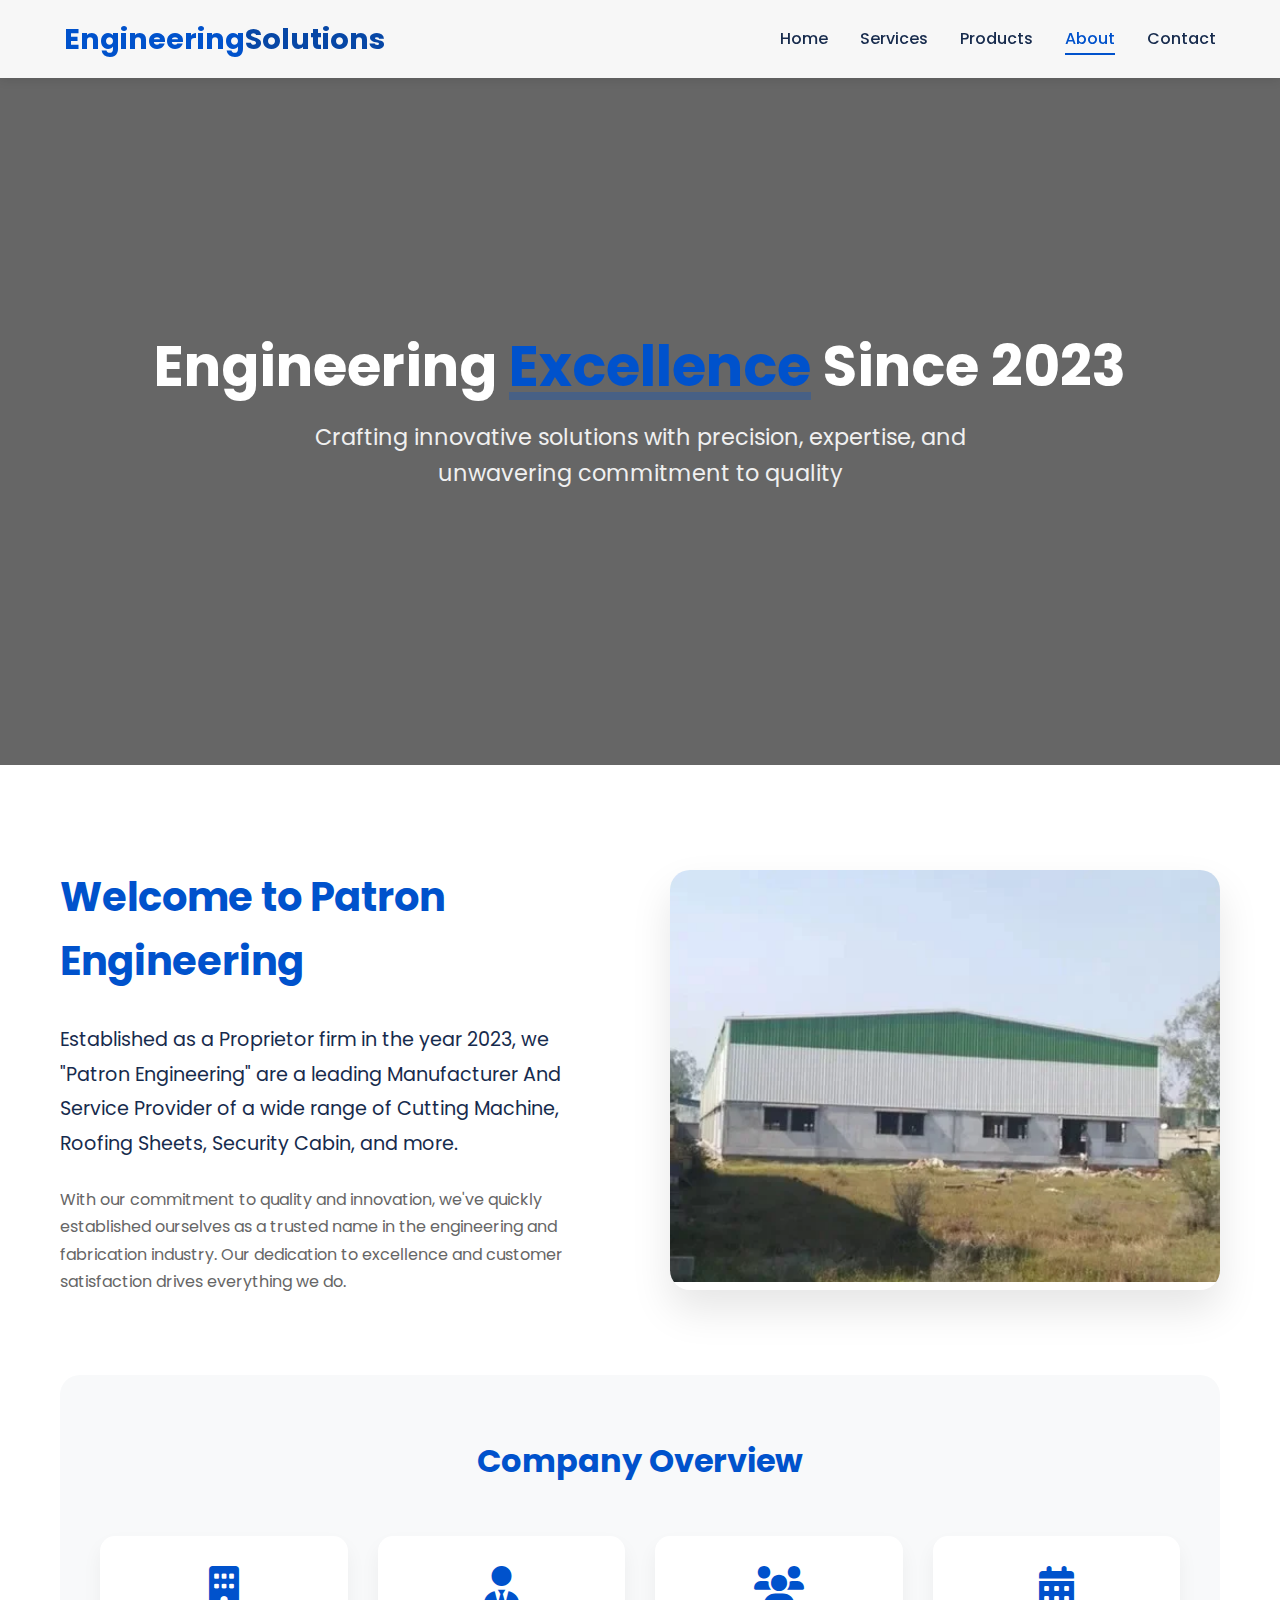
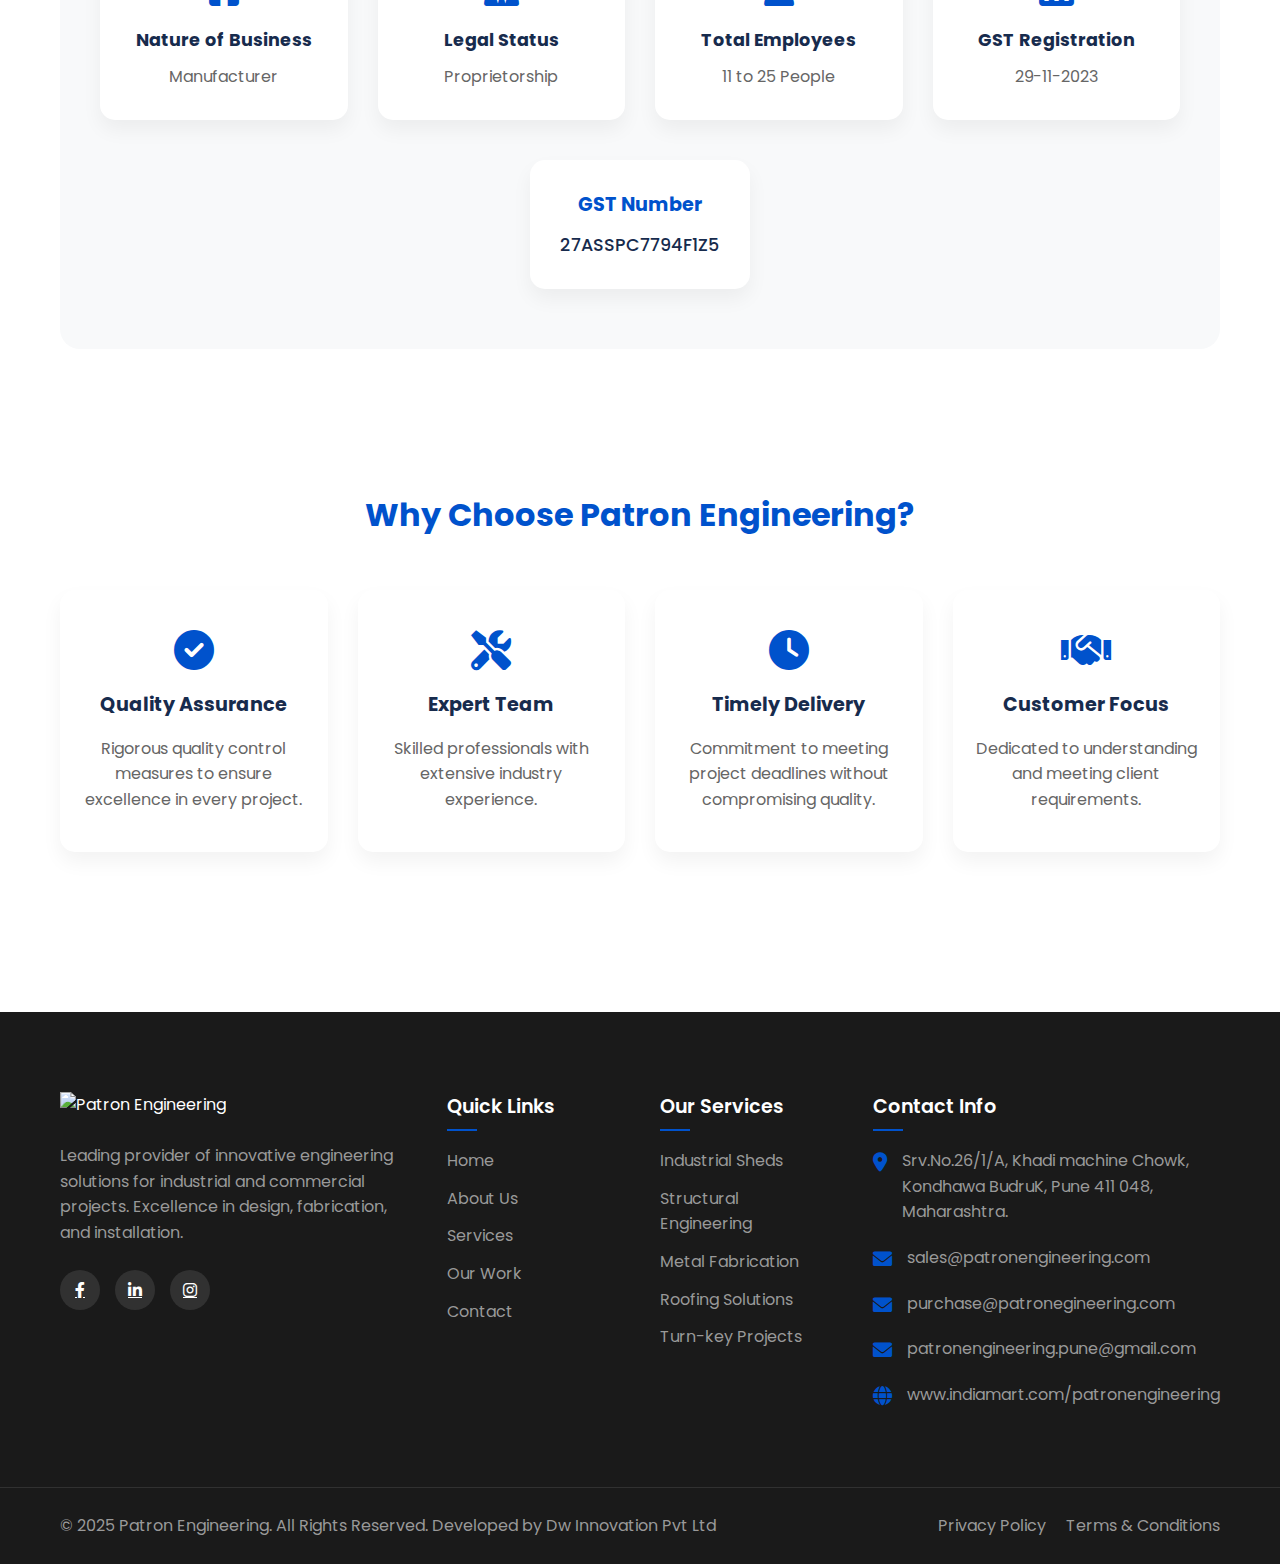
==== commit c4c3b638: "done" ====
--- a/about.html
+++ b/about.html
@@ -20,7 +20,7 @@
             <ul class="nav-links">
                 <li><a href="index.html" >Home</a></li>
                 <li><a href="#services">Services</a></li>
-                <li><a href="#products">Products</a></li>
+                <li><a href="products.html">Products</a></li>
                 <li><a href="about.html" class="active">About</a></li>
                 <li><a href="contact.html">Contact</a></li>
             </ul>
--- a/styles.css
+++ b/styles.css
@@ -4,6 +4,7 @@
     --white: #ffffff;
     --light-gray: #f4f5f7;
     --dark-gray: #172b4d;
+    --text-gray: #666;
 }
 
 * {
@@ -21,10 +22,13 @@
 /* Header Styles */
 header {
     position: fixed;
+    top: 0;
+    left: 0;
     width: 100%;
-    z-index: 1000;
     background: rgba(255, 255, 255, 0.95);
     box-shadow: 0 2px 10px rgba(0, 0, 0, 0.1);
+    z-index: 1000;
+    backdrop-filter: blur(10px);
 }
 
 nav {
@@ -37,9 +41,10 @@
 }
 
 .logo h1 {
-    color: var(--primary-color);
     font-size: 1.8rem;
     font-weight: 700;
+    color: var(--primary-color);
+    margin: 0;
 }
 
 .logo span {
@@ -48,25 +53,81 @@
 
 .nav-links {
     display: flex;
+    gap: 2rem;
+    margin: 0;
+    padding: 0;
     list-style: none;
-    gap: 2rem;
 }
 
 .nav-links a {
+    color: var(--dark-gray);
     text-decoration: none;
-    color: var(--dark-gray);
     font-weight: 500;
+    font-size: 1rem;
     transition: color 0.3s ease;
+    position: relative;
 }
 
 .nav-links a:hover,
 .nav-links a.active {
     color: var(--primary-color);
+}
+
+.nav-links a::after {
+    content: '';
+    position: absolute;
+    bottom: -5px;
+    left: 0;
+    width: 0;
+    height: 2px;
+    background: var(--primary-color);
+    transition: width 0.3s ease;
+}
+
+.nav-links a:hover::after,
+.nav-links a.active::after {
+    width: 100%;
 }
 
 .mobile-menu {
     display: none;
     cursor: pointer;
+    font-size: 1.5rem;
+    color: var(--dark-gray);
+}
+
+/* Mobile Navigation */
+@media (max-width: 768px) {
+    .mobile-menu {
+        display: block;
+    }
+
+    .nav-links {
+        position: fixed;
+        top: 70px;
+        left: -100%;
+        width: 100%;
+        height: calc(100vh - 70px);
+        background: rgba(255, 255, 255, 0.98);
+        flex-direction: column;
+        align-items: center;
+        padding: 2rem 0;
+        gap: 1.5rem;
+        transition: left 0.3s ease;
+        backdrop-filter: blur(10px);
+    }
+
+    .nav-links.active {
+        left: 0;
+    }
+
+    .nav-links a {
+        font-size: 1.1rem;
+    }
+
+    body.menu-open {
+        overflow: hidden;
+    }
 }
 
 /* Hero Section */
@@ -75,7 +136,7 @@
     width: 100%;
     position: relative;
     overflow: hidden;
-    margin-top: 0;
+    margin-top: 80px; /* Changed from 0 to 80px */
     background-color: var(--dark-gray);
 }
 
@@ -149,7 +210,7 @@
     color: var(--white);
     width: 50px;
     height: 50px;
-    background: rgba(0, 82, 204, 0.3);
+    background: rgba(255, 255, 255, 0.3);
     border-radius: 50%;
     transition: all 0.3s ease;
     z-index: 10;
@@ -1559,7 +1620,7 @@
     justify-content: center;
     text-align: center;
     color: var(--white);
-    margin-top: 80px;
+    padding-top: 80px;
 }
 
 .products-hero h1 {
@@ -1584,6 +1645,7 @@
     gap: 1rem;
     margin-bottom: 3rem;
     flex-wrap: wrap;
+    padding: 0 20px;
 }
 
 .filter-btn {
@@ -1595,44 +1657,56 @@
     cursor: pointer;
     font-weight: 500;
     transition: all 0.3s ease;
+    font-size: 0.9rem;
+    box-shadow: 0 2px 5px rgba(0, 0, 0, 0.1);
 }
 
 .filter-btn:hover,
 .filter-btn.active {
     background: var(--primary-color);
     color: var(--white);
+    transform: translateY(-2px);
+    box-shadow: 0 4px 10px rgba(0, 82, 204, 0.2);
 }
 
 .products-grid {
     display: grid;
     grid-template-columns: repeat(auto-fit, minmax(300px, 1fr));
-    gap: 2rem;
-    padding: 0 20px;
+    gap: 2.5rem;
+    padding: 2rem 20px;
 }
 
 .product-card {
     background: var(--white);
-    border-radius: 15px;
+    border-radius: 12px;
     overflow: hidden;
-    box-shadow: 0 5px 15px rgba(0, 0, 0, 0.1);
-    transition: transform 0.3s ease;
+    box-shadow: 0 4px 15px rgba(0, 0, 0, 0.1);
+    transition: all 0.3s ease;
+    height: 100%;
+    display: flex;
+    flex-direction: column;
 }
 
 .product-card:hover {
     transform: translateY(-5px);
+    box-shadow: 0 8px 25px rgba(0, 0, 0, 0.15);
 }
 
 .product-image {
     position: relative;
-    height: 250px;
+    width: 100%;
+    padding-top: 75%; /* 4:3 Aspect Ratio */
     overflow: hidden;
 }
 
 .product-image img {
+    position: absolute;
+    top: 0;
+    left: 0;
     width: 100%;
     height: 100%;
     object-fit: cover;
-    transition: transform 0.3s ease;
+    transition: transform 0.5s ease;
 }
 
 .product-card:hover .product-image img {
@@ -1645,10 +1719,10 @@
     left: 0;
     width: 100%;
     height: 100%;
-    background: rgba(0, 82, 204, 0.8);
-    display: flex;
+    background: rgba(0, 82, 204, 0.85);
+    display: flex;
+    justify-content: center;
     align-items: center;
-    justify-content: center;
     opacity: 0;
     transition: opacity 0.3s ease;
 }
@@ -1657,13 +1731,54 @@
     opacity: 1;
 }
 
+.product-info {
+    padding: 1.5rem;
+    flex-grow: 1;
+    display: flex;
+    flex-direction: column;
+}
+
+.product-info h3 {
+    color: var(--dark-gray);
+    font-size: 1.2rem;
+    margin-bottom: 0.8rem;
+    font-weight: 600;
+}
+
+.product-info p {
+    color: var(--text-gray);
+    font-size: 0.95rem;
+    line-height: 1.5;
+    margin-bottom: 1rem;
+}
+
+.features {
+    list-style: none;
+    padding: 0;
+    margin-top: auto;
+}
+
+.features li {
+    display: flex;
+    align-items: center;
+    gap: 0.5rem;
+    color: var(--text-gray);
+    font-size: 0.9rem;
+    margin-bottom: 0.5rem;
+}
+
+.features li i {
+    color: var(--primary-color);
+    font-size: 0.8rem;
+}
+
 .inquiry-btn {
-    padding: 1rem 2rem;
+    padding: 0.8rem 1.5rem;
     background: var(--white);
     color: var(--primary-color);
     border: none;
-    border-radius: 30px;
-    font-weight: 600;
+    border-radius: 25px;
+    font-weight: 500;
     cursor: pointer;
     transition: all 0.3s ease;
 }
@@ -1671,105 +1786,66 @@
 .inquiry-btn:hover {
     background: var(--primary-color);
     color: var(--white);
-}
-
-.product-info {
-    padding: 1.5rem;
-}
-
-.product-info h3 {
-    font-size: 1.2rem;
-    margin-bottom: 0.5rem;
-    color: var(--dark-gray);
-}
-
-.product-info p {
-    color: #666;
-    font-size: 0.9rem;
-    margin-bottom: 1rem;
-}
-
-.features {
-    list-style: none;
-    padding: 0;
-}
-
-.features li {
-    display: flex;
-    align-items: center;
-    gap: 0.5rem;
-    color: #666;
-    font-size: 0.9rem;
-    margin-bottom: 0.5rem;
-}
-
-.features li i {
-    color: var(--primary-color);
-}
-
-.inquiry-section {
-    padding: 80px 0;
-    background: var(--white);
-}
-
-.inquiry-content {
-    max-width: 600px;
-    margin: 0 auto;
-    text-align: center;
-}
-
-.inquiry-form {
-    margin-top: 2rem;
-}
-
-.form-group {
-    margin-bottom: 1rem;
-}
-
-.form-group input,
-.form-group textarea {
-    width: 100%;
-    padding: 1rem;
-    border: 1px solid #ddd;
-    border-radius: 8px;
-    font-family: inherit;
-}
-
-.form-group textarea {
-    height: 150px;
-    resize: vertical;
-}
-
+    transform: scale(1.05);
+}
+
+/* Responsive Adjustments */
 @media (max-width: 768px) {
-    .products-hero h1 {
-        font-size: 2.5rem;
-    }
-
-    .products-hero p {
-        font-size: 1rem;
-    }
-
-    .category-filters {
-        padding: 0 20px;
-    }
-
-    .filter-btn {
-        padding: 0.6rem 1.2rem;
-        font-size: 0.9rem;
-    }
-
     .products-grid {
         grid-template-columns: repeat(auto-fit, minmax(250px, 1fr));
+        gap: 1.5rem;
+        padding: 1.5rem 15px;
+    }
+
+    .product-info {
+        padding: 1.2rem;
+    }
+
+    .product-info h3 {
+        font-size: 1.1rem;
+    }
+
+    .product-info p {
+        font-size: 0.9rem;
+    }
+
+    .features li {
+        font-size: 0.85rem;
     }
 }
 
 @media (max-width: 480px) {
-    .products-hero h1 {
-        font-size: 2rem;
-    }
-
-    .filter-btn {
-        padding: 0.5rem 1rem;
-        font-size: 0.8rem;
-    }
-}
+    .products-grid {
+        grid-template-columns: 1fr;
+        gap: 1.2rem;
+        padding: 1rem 10px;
+    }
+}
+
+/* Mobile Menu Styles */
+@media (max-width: 768px) {
+    .nav-links {
+        display: none;
+        position: absolute;
+        top: 100%;
+        left: 0;
+        width: 100%;
+        background: var(--white);
+        flex-direction: column;
+        padding: 1rem 0;
+        box-shadow: 0 2px 10px rgba(0, 0, 0, 0.1);
+        text-align: center;
+    }
+
+    .nav-links.active {
+        display: flex;
+    }
+
+    .nav-links li {
+        margin: 1rem 0;
+    }
+
+    .mobile-menu {
+        display: block;
+    }
+}
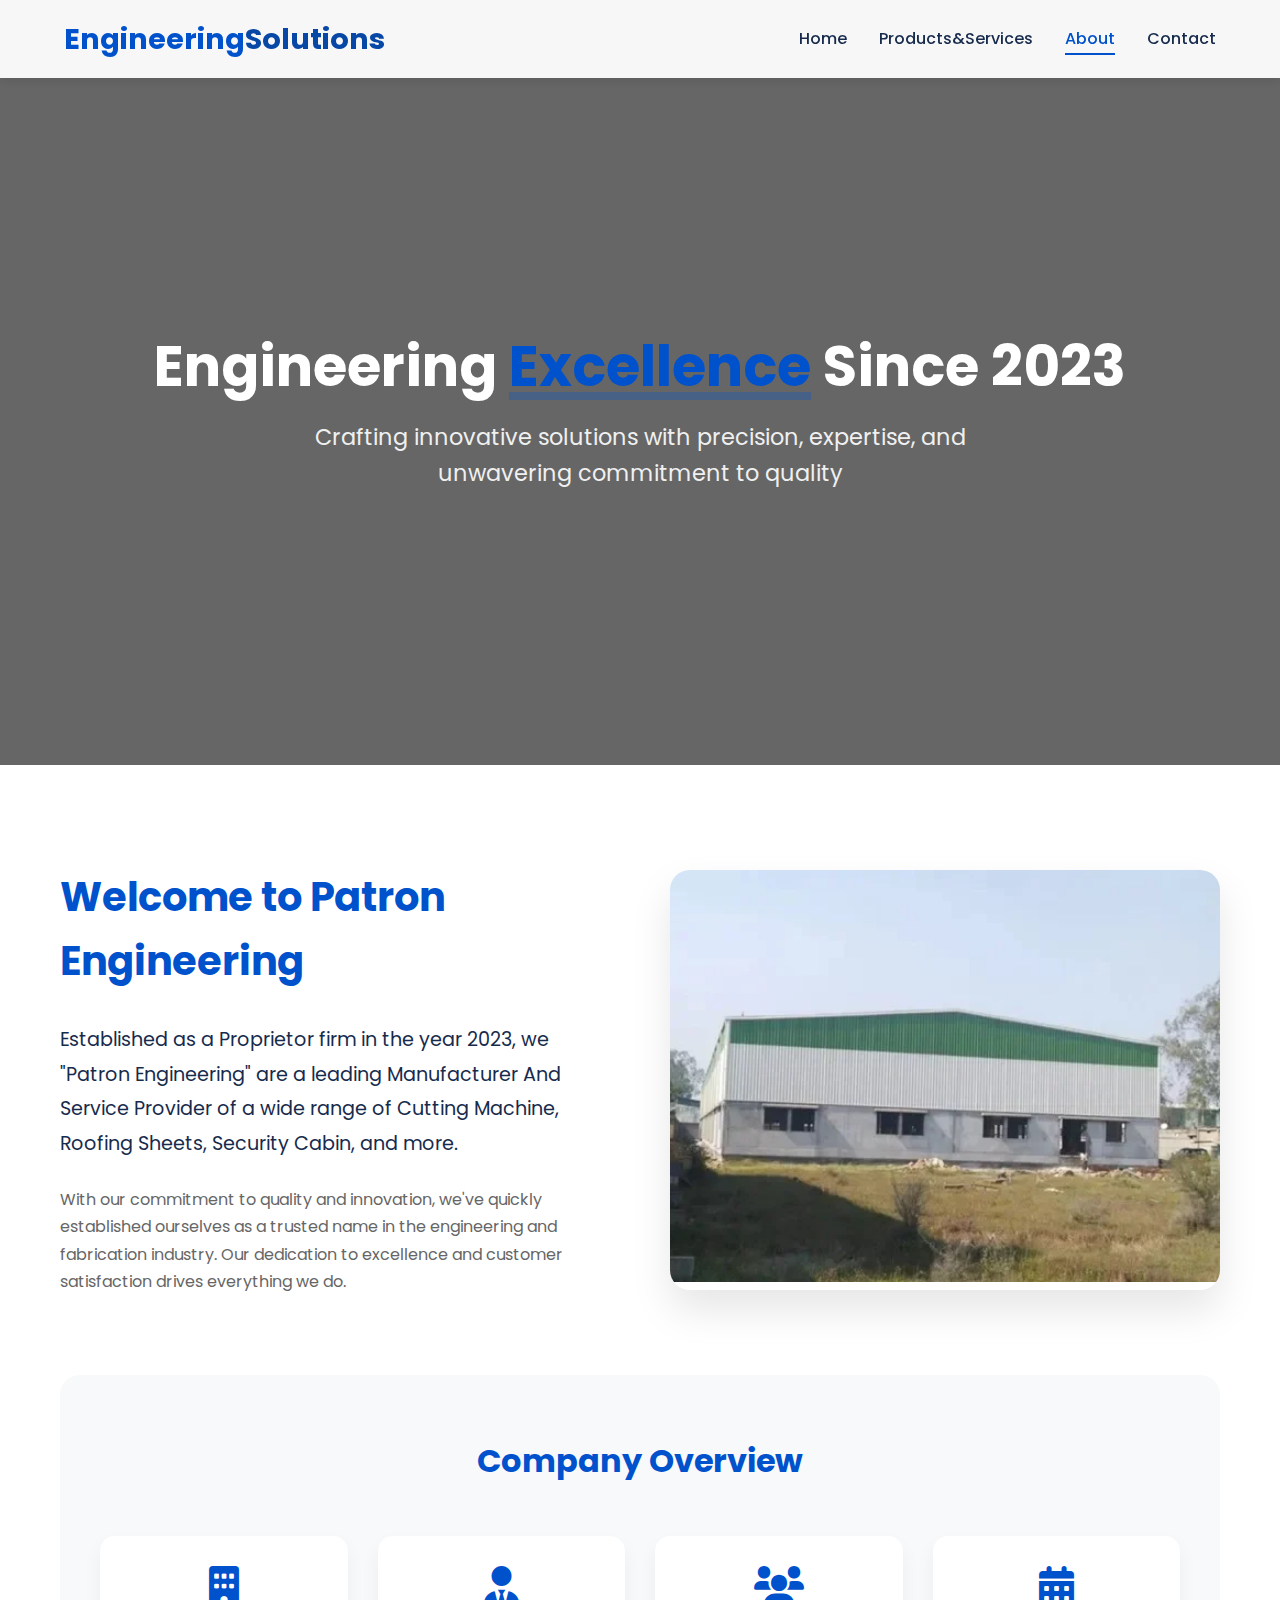
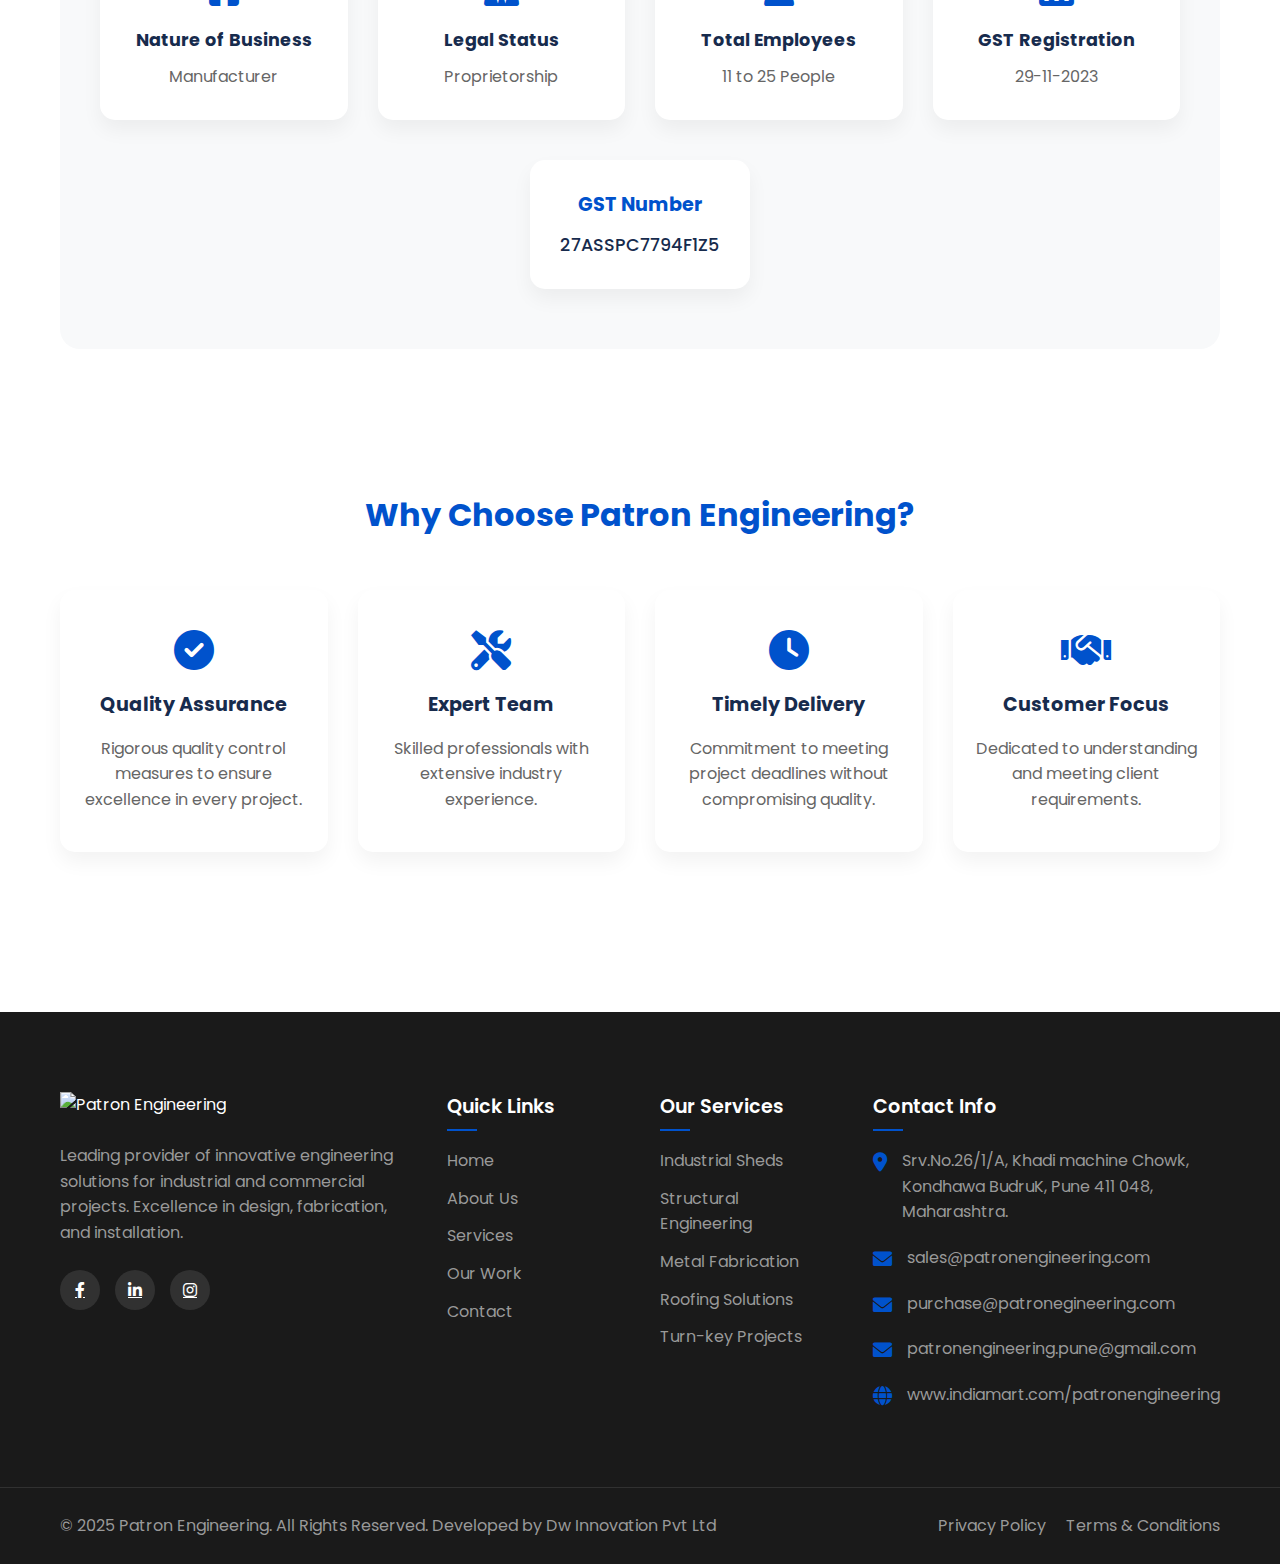
==== commit b2636054: "done" ====
--- a/about.html
+++ b/about.html
@@ -19,8 +19,7 @@
             </div>
             <ul class="nav-links">
                 <li><a href="index.html" >Home</a></li>
-                <li><a href="#services">Services</a></li>
-                <li><a href="products.html">Products</a></li>
+                <li><a href="products.html">Products&Services</a></li>
                 <li><a href="about.html" class="active">About</a></li>
                 <li><a href="contact.html">Contact</a></li>
             </ul>
--- a/styles.css
+++ b/styles.css
@@ -1611,7 +1611,7 @@
 
 /* Products Page Styles */
 .products-hero {
-    height: 40vh;
+    height: 80vh;
     background: linear-gradient(rgba(0, 0, 0, 0.6), rgba(0, 0, 0, 0.6)), url('./images/banner/arc-welding-steel-construction-site.jpg');
     background-size: cover;
     background-position: center;
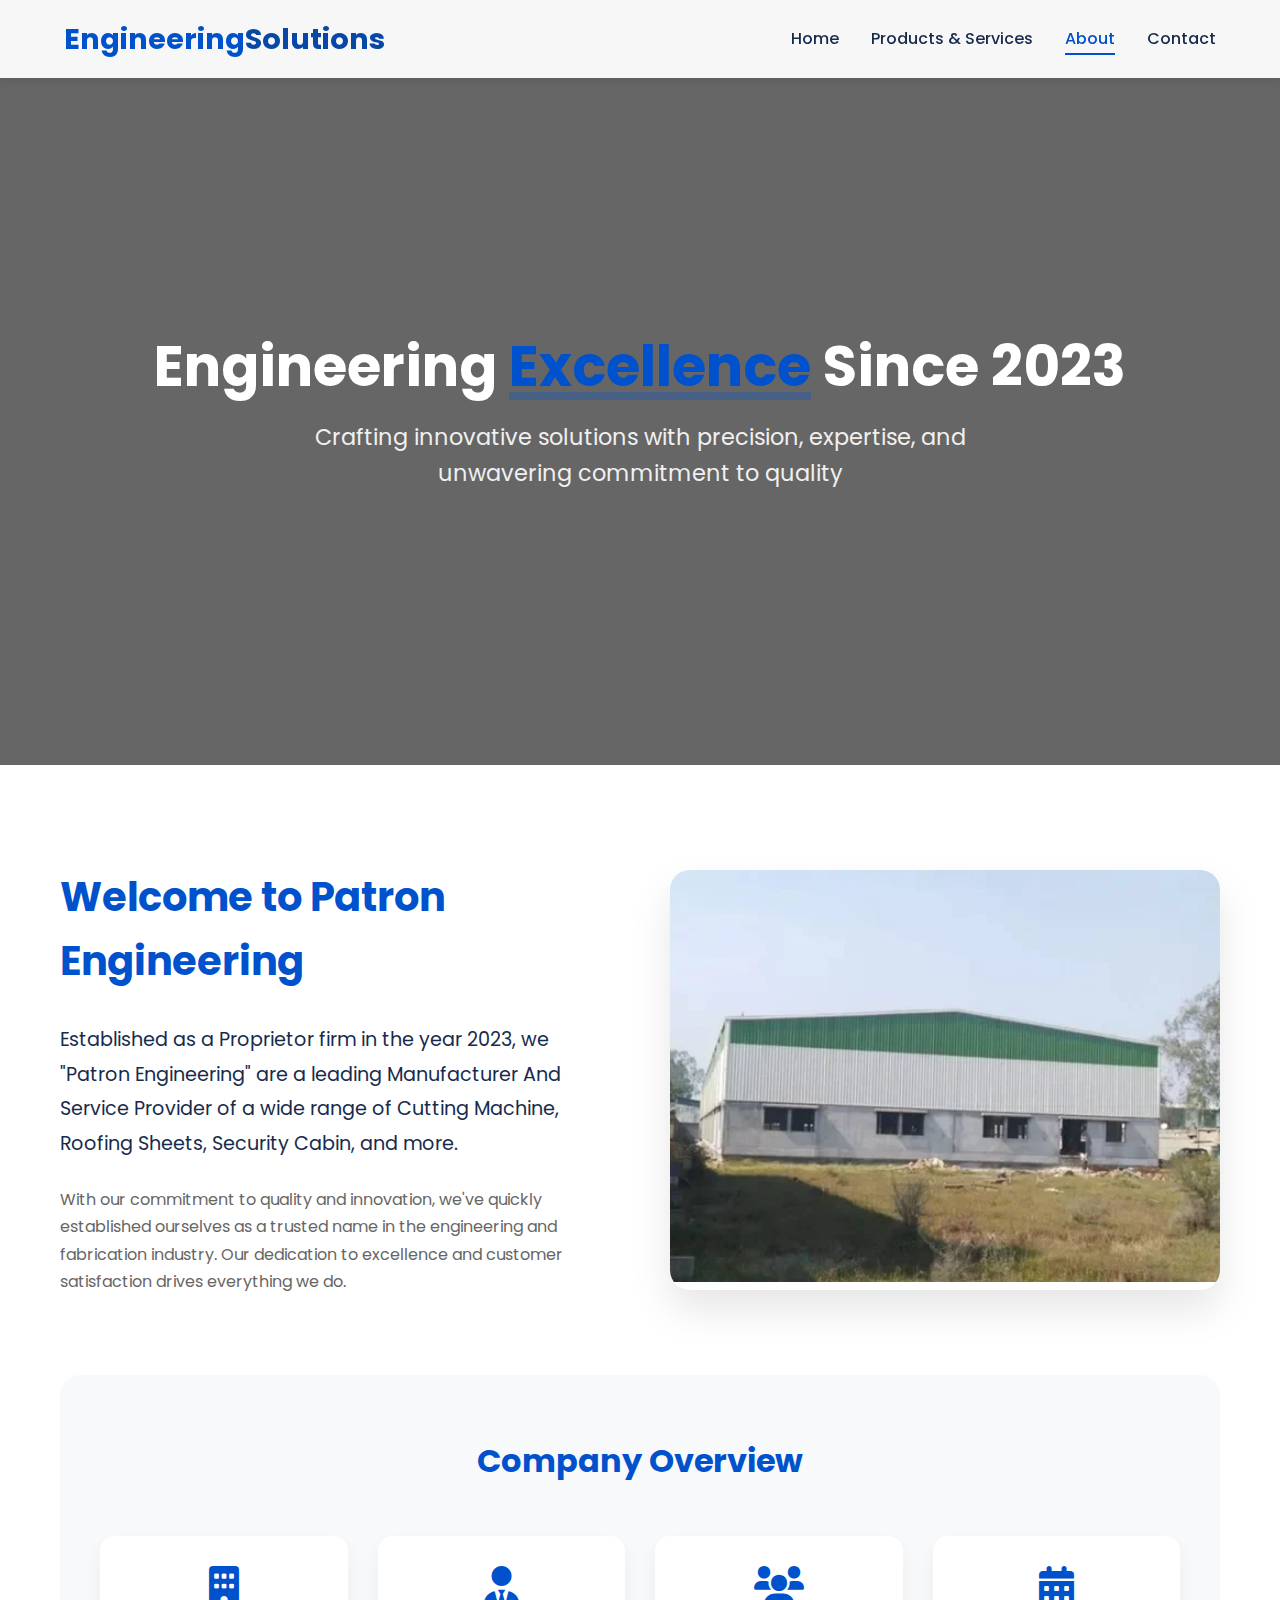
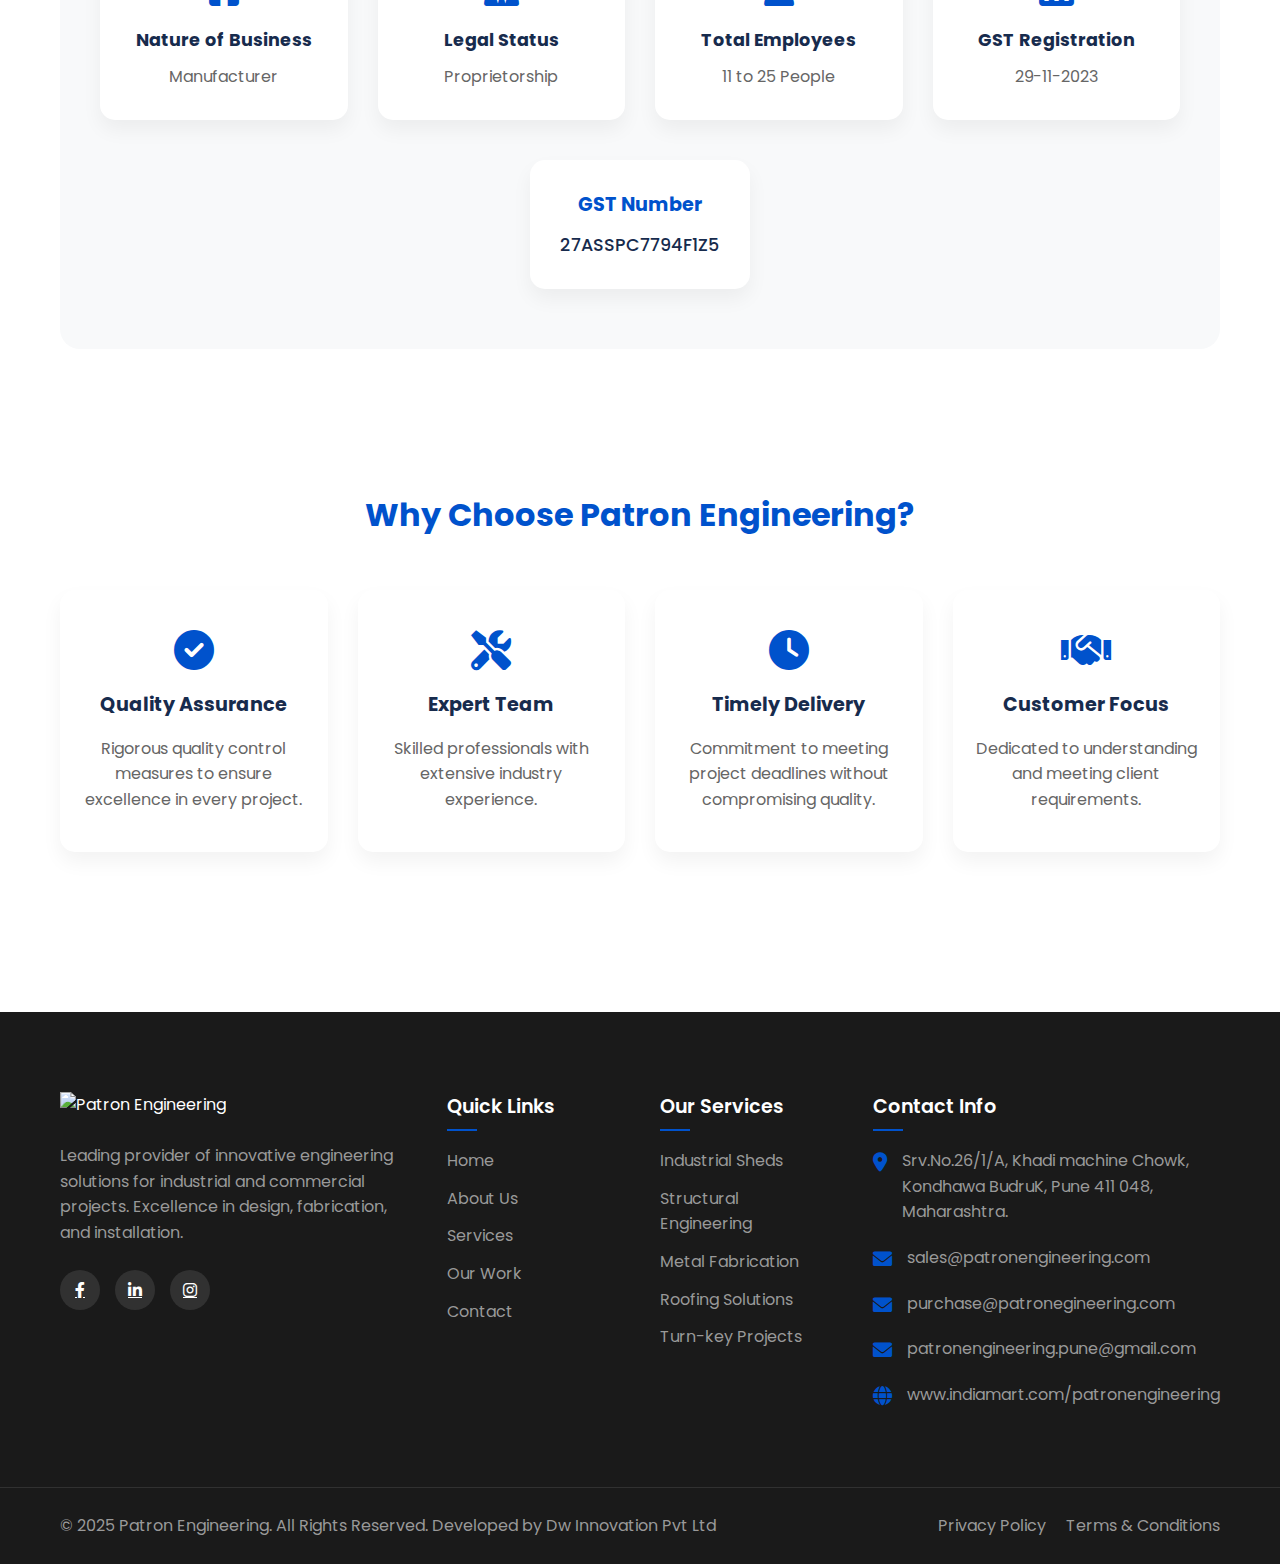
==== commit f09c6088: "done" ====
--- a/about.html
+++ b/about.html
@@ -19,7 +19,7 @@
             </div>
             <ul class="nav-links">
                 <li><a href="index.html" >Home</a></li>
-                <li><a href="products.html">Products&Services</a></li>
+                <li><a href="products.html">Products & Services</a></li>
                 <li><a href="about.html" class="active">About</a></li>
                 <li><a href="contact.html">Contact</a></li>
             </ul>
--- a/styles.css
+++ b/styles.css
@@ -1612,7 +1612,7 @@
 /* Products Page Styles */
 .products-hero {
     height: 80vh;
-    background: linear-gradient(rgba(0, 0, 0, 0.6), rgba(0, 0, 0, 0.6)), url('./images/banner/arc-welding-steel-construction-site.jpg');
+    background: linear-gradient(rgba(0, 0, 0, 0.6), rgba(0, 0, 0, 0.6)), url('./images/products/factory-workers-walking-through-large-production-hall-having-conversation.jpg');
     background-size: cover;
     background-position: center;
     display: flex;
